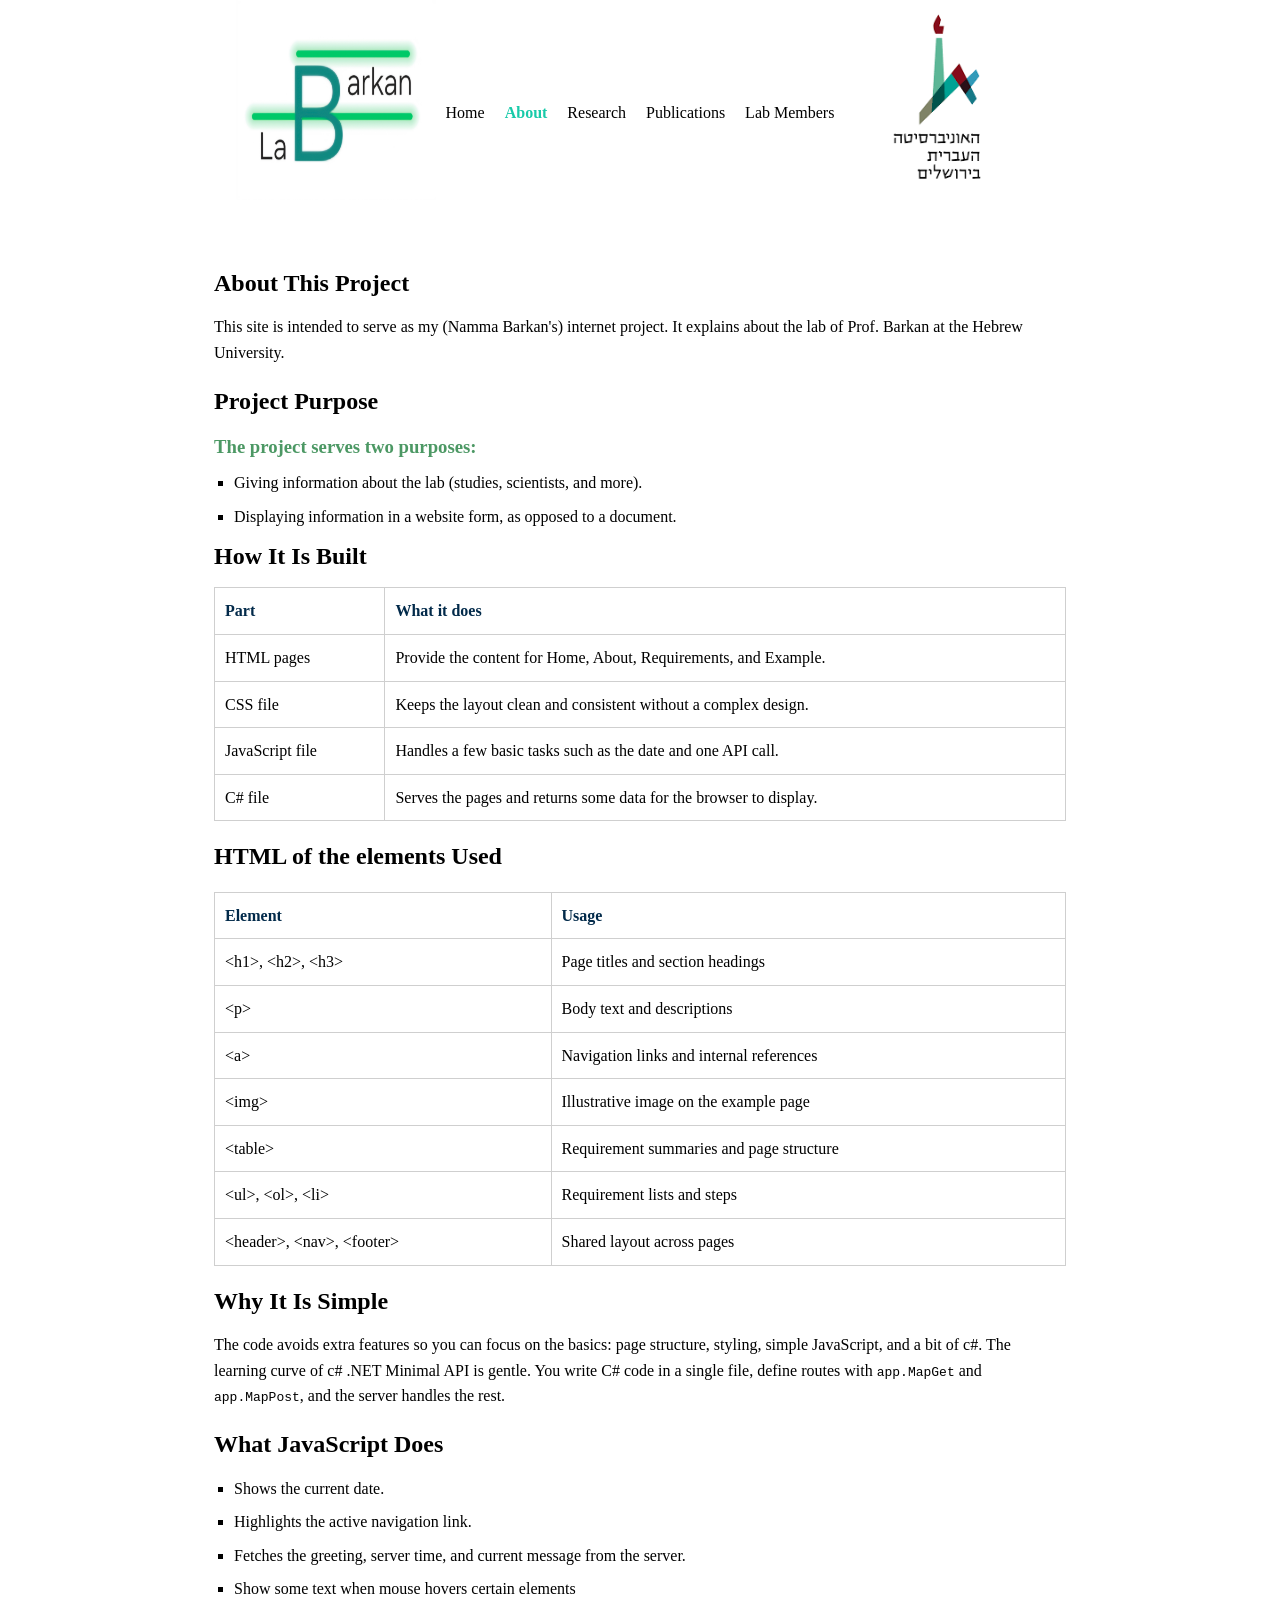
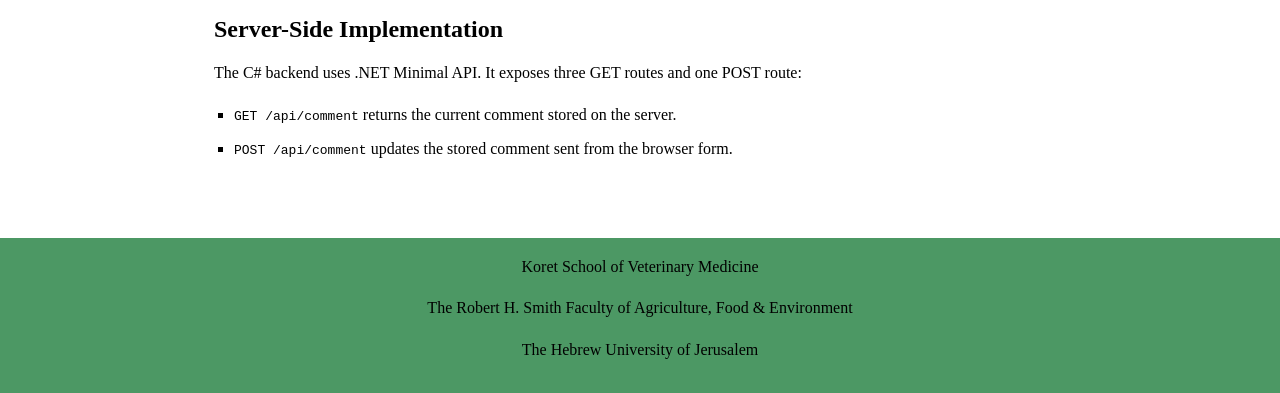
==== wwwroot/about.html @ ef84c59f "Initial commit" ====
<!DOCTYPE html>
<html lang="en">
<head>
    <meta charset="UTF-8">
    <meta name="viewport" content="width=device-width, initial-scale=1.0">
    <title>About - Internet Project Guide</title>
    <link rel="stylesheet" href="style.css">
</head>
<body>
    
    <div id="shared-header"></div>

    <main>
        <section>
            <h2>About This Project</h2>
            <p>
                This site is intended to serve as my (Namma Barkan's) internet project.
                It explains about the lab of Prof. Barkan at the Hebrew University.
            </p>

            <h2>Project Purpose</h2>
            <h3>The project serves two purposes:</h3>
            <ul>
                <li>Giving information about the lab (studies, scientists, and more). </li>
                <li>Displaying information in a website form, as opposed to a document.</li>
            </ul>

            <h2>How It Is Built</h2>
            <table>
                <thead>
                    <tr>
                        <th>Part</th>
                        <th>What it does</th>
                    </tr>
                </thead>
                <tbody>
                    <tr>
                        <td>HTML pages</td>
                        <td>Provide the content for Home, About, Requirements, and Example.</td>
                    </tr>
                    <tr>
                        <td>CSS file</td>
                        <td>Keeps the layout clean and consistent without a complex design.</td>
                    </tr>
                    <tr>
                        <td>JavaScript file</td>
                        <td>Handles a few basic tasks such as the date and one API call.</td>
                    </tr>
                    <tr>
                        <td>C# file</td>
                        <td>Serves the pages and returns some data for the browser to display.</td>
                    </tr>
                </tbody>
            </table>

            <h2>HTML of the elements Used</h2>
            <p></p>
            <table>
                <thead>
                    <tr>
                        <th>Element</th>
                        <th>Usage</th>
                    </tr>
                </thead>
                <tbody>
                    <tr>
                        <td>&lt;h1&gt;, &lt;h2&gt;, &lt;h3&gt;</td>
                        <td>Page titles and section headings</td>
                    </tr>
                    <tr>
                        <td>&lt;p&gt;</td>
                        <td>Body text and descriptions</td>
                    </tr>
                    <tr>
                        <td>&lt;a&gt;</td>
                        <td>Navigation links and internal references</td>
                    </tr>
                    <tr>
                        <td>&lt;img&gt;</td>
                        <td>Illustrative image on the example page</td>
                    </tr>
                    <tr>
                        <td>&lt;table&gt;</td>
                        <td>Requirement summaries and page structure</td>
                    </tr>
                    <tr>
                        <td>&lt;ul&gt;, &lt;ol&gt;, &lt;li&gt;</td>
                        <td>Requirement lists and steps</td>
                    </tr>
                    <tr>
                        <td>&lt;header&gt;, &lt;nav&gt;, &lt;footer&gt;</td>
                        <td>Shared layout across pages</td>
                    </tr>
                </tbody>
            </table>

            <h2>Why It Is Simple</h2>
            <p>The code avoids extra features so you can focus on the basics: page structure, styling, simple JavaScript, and a bit of c#.
            The learning curve of c# .NET Minimal API is gentle. You write C# code in a single file, define routes with
                <code>app.MapGet</code> and <code>app.MapPost</code>, and the server handles the rest.</p>

            <h2>What JavaScript Does</h2>
            <ul>
                <li>Shows the current date.</li>
                <li>Highlights the active navigation link.</li>
                <li>Fetches the greeting, server time, and current message from the server.</li>
                <li>Show some text when mouse hovers certain elements</li>
            </ul>

            <h2>Server-Side Implementation</h2>
            <p>The C# backend uses .NET Minimal API. It exposes three GET routes and one POST route:</p>
            <ul>
                <li><code>GET /api/comment</code> returns the current comment stored on the server.</li>
                <li><code>POST /api/comment</code> updates the stored comment sent from the browser form.</li>
            </ul>
        </section>

     
    </main>

    <script src="script.js"></script>

    <div id="shared-footer"></div>

</body>
</html>
---- wwwroot/style.css ----
* {
    margin: 0;
    padding: 0;
    box-sizing: border-box;
}
html {
    overflow-y: scroll;
}

.photo-row {
    display: flex;
    gap: 50px;
}
#damian{
    height: 45%;
    width: auto;
}
.person {
    flex-direction: column;
    align-items: center;
    text-align: center;
    padding: 10px;
}
.person img {
    width: auto;
    height: auto;
    padding: 10px 10px;

}
body {
    font-family: verdana;
    line-height: 1.6;
    color: #000000;
    background-color: #ffffff;
    min-height: 100vh;
    display: flex;
    flex-direction: column;
}
header {
    background-color: #ffffff;
    color: #ffffff;
    padding: 100px 50px 75px;
    
}
.centered {
    text-align: center;
    padding: 20px;
}
.header-img {
    width: 200px;
    height: auto;
}
nav {
    background-color: #ffffff;
    display: flex;
    justify-content: center;
    flex-wrap: wrap;
}

nav a {
    color: #000000;
    padding: 12px 18px;
    text-decoration: none;
    font-weight: 300;
    background-color: #ffffff;
    padding: 100px 10px 75px;
}

nav a:hover {
    color: #18caa9;
}

nav a.active {
    color: #18caa9;  
    font-weight: 600;
}

main {
    width: min(900px, calc(100% - 32px));
    margin: 24px auto;
}

section {
    background-color: #ffffff;
    border: none;
    padding: 24px;
    margin-bottom: 20px;
}

.name {
    font-weight: 600;
    gap: 1px;
    font-size: 1.25rem;
}

.grouped {
    background-color: #b8eaf0;
    padding: 50px;
}

h2 {
    margin-bottom: 12px;
    color: #000000;
}

h3 {
    margin: 12px 0 8px;
    color: #4c9864;
}

ul {
    list-style-type: square;
}

p,
ol,
table,
img,
pre {
    margin-bottom: 16px;
}

li {
    margin-left: 20px;
    margin-bottom: 8px;
}

table {
    width: 100%;
    border-collapse: collapse;
}

th {
    color: #022a4a;
     border: 1px solid #cfcfcf;
    padding: 10px;
    text-align: left;
}
td {
    border: 1px solid #cfcfcf;
    padding: 10px;
    text-align: left;
}

img {
    max-width: 100%;
}

pre {
    background-color: #f0f0f0;
    border: 1px solid #d6d6d6;
    padding: 12px;
    overflow-x: auto;
}
#research-div {
    border: dashed;
    border-color: #022a4a;
    padding: 50px 30px;
    margin: 30px 1px;;
}
.des {
    color:#555;
    font-family: arial;
    line-height: 1;
    font-size: 0.85em;
}
textarea {
    border: double;
    border-color: #022a4a;
    padding: 5px;
    border-width: 10px;
    width: 100%; 
    overflow-y: scroll;
    width: 100%;
    height: 200px;
    resize: none;
}
input {
    border: solid;
    border-color:#4c9864;
    border-radius: 5px;
    padding: 5px;
}
button {
    padding: 5px;
    background-color:#022a4a;
    color: #ffffff;
    cursor: pointer;
}
.panel {
    background-color: #e4e4e4;
    border: 3px dotted #022a4a;
    padding: 16px;
}
.panel2 {
    background-color: #eed5ab;
    border: 1px solid #b9d2e6;
    padding: 16px;
}


footer {
    background-color: #4c9864;
    color: #000000;
    text-align: center;
    padding: 16px;
    margin-top: auto;
}
label{
    color:#022a4a;
}
@media (max-width: 768px) {

    nav a {
        width: 100%;
        text-align: center;
    }

    main {
        width: calc(100% - 20px);
    }

    section {
        padding: 16px;
    }
}
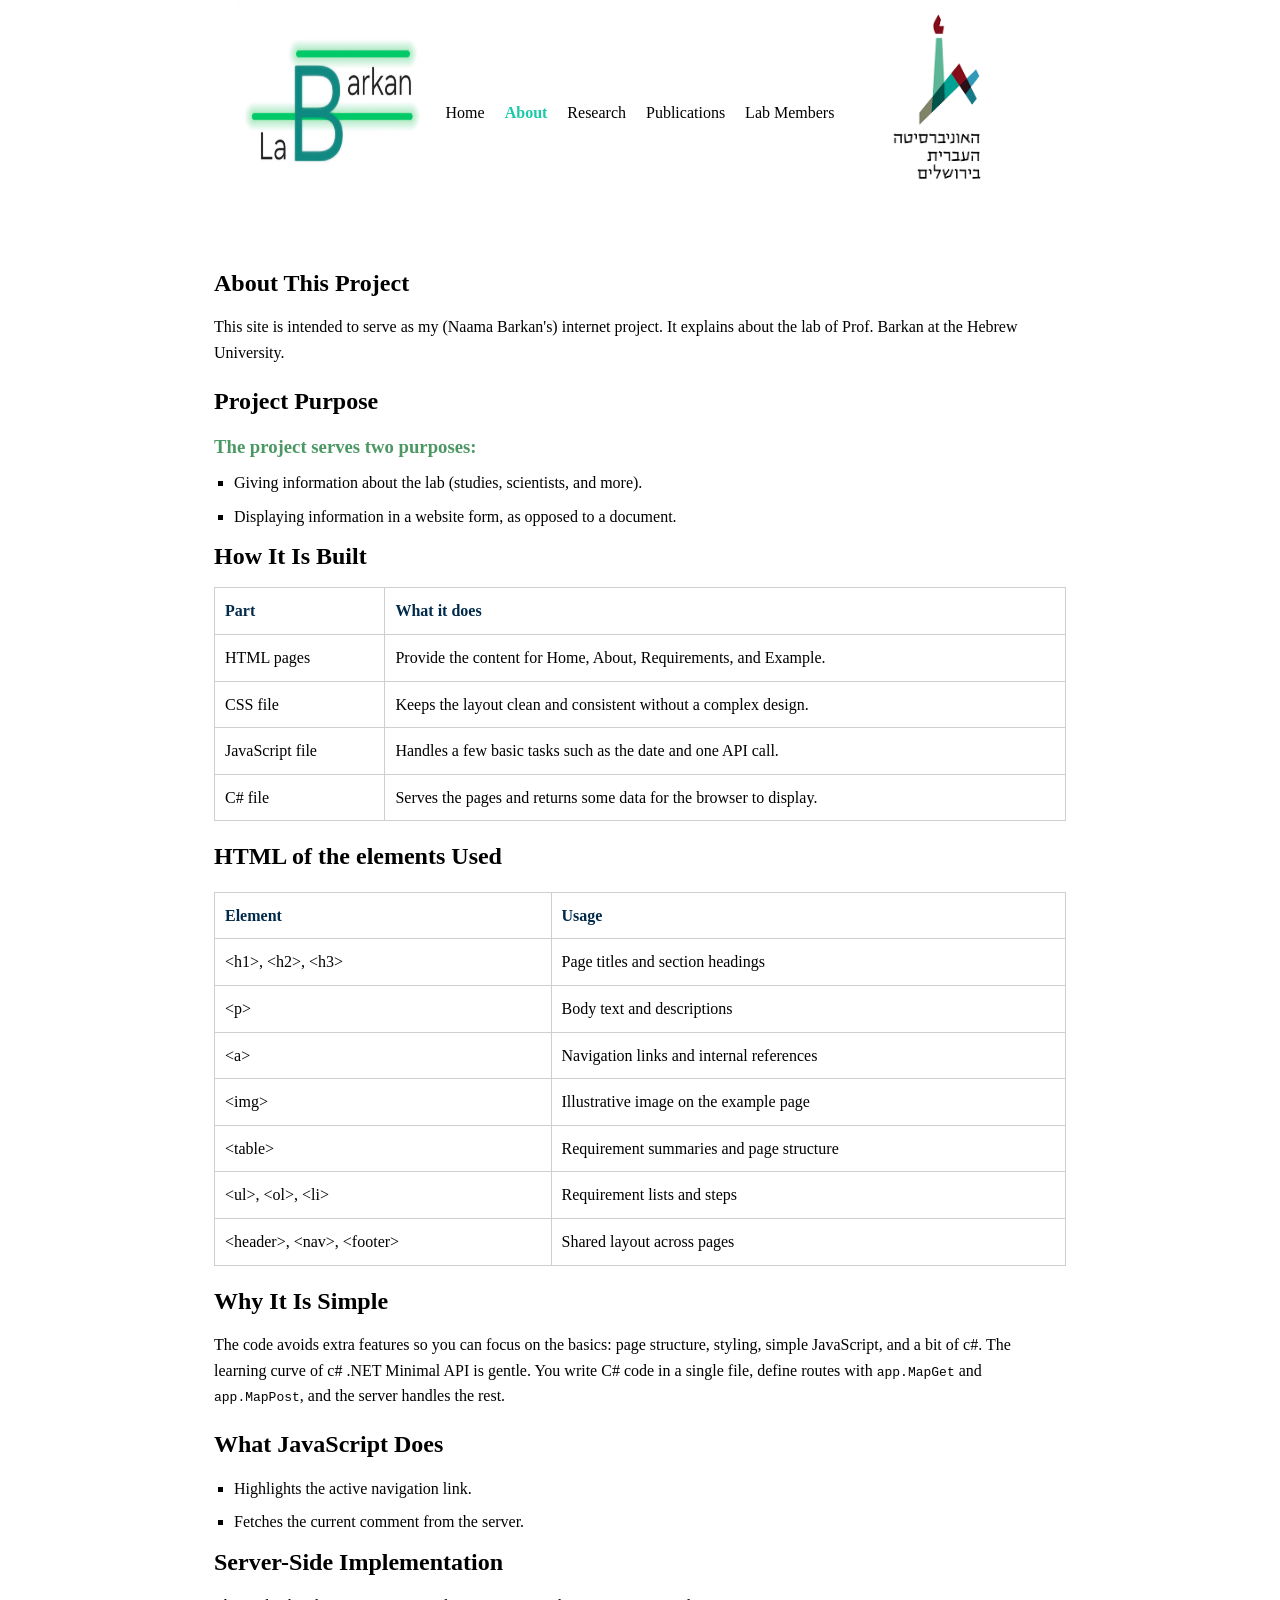
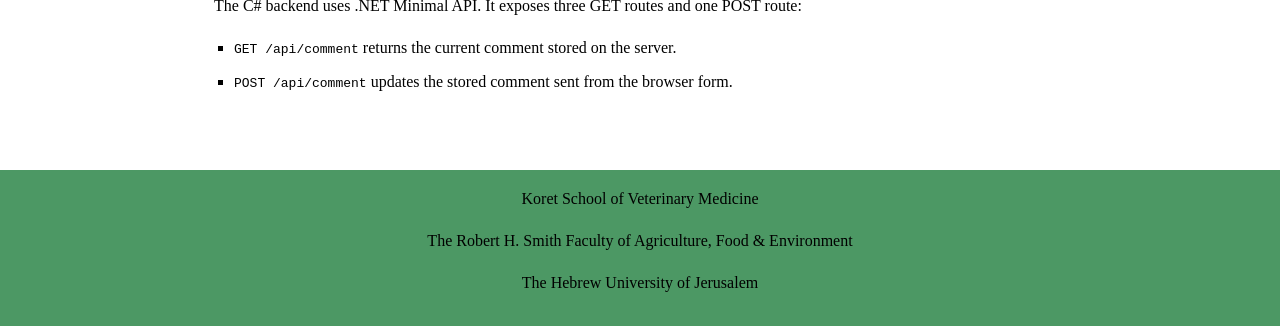
==== commit 357b4ffc: "Add files via upload" ====
--- a/wwwroot/about.html
+++ b/wwwroot/about.html
@@ -1,126 +1,124 @@
-<!DOCTYPE html>
-<html lang="en">
-<head>
-    <meta charset="UTF-8">
-    <meta name="viewport" content="width=device-width, initial-scale=1.0">
-    <title>About - Internet Project Guide</title>
-    <link rel="stylesheet" href="style.css">
-</head>
-<body>
-    
-    <div id="shared-header"></div>
-
-    <main>
-        <section>
-            <h2>About This Project</h2>
-            <p>
-                This site is intended to serve as my (Namma Barkan's) internet project.
-                It explains about the lab of Prof. Barkan at the Hebrew University.
-            </p>
-
-            <h2>Project Purpose</h2>
-            <h3>The project serves two purposes:</h3>
-            <ul>
-                <li>Giving information about the lab (studies, scientists, and more). </li>
-                <li>Displaying information in a website form, as opposed to a document.</li>
-            </ul>
-
-            <h2>How It Is Built</h2>
-            <table>
-                <thead>
-                    <tr>
-                        <th>Part</th>
-                        <th>What it does</th>
-                    </tr>
-                </thead>
-                <tbody>
-                    <tr>
-                        <td>HTML pages</td>
-                        <td>Provide the content for Home, About, Requirements, and Example.</td>
-                    </tr>
-                    <tr>
-                        <td>CSS file</td>
-                        <td>Keeps the layout clean and consistent without a complex design.</td>
-                    </tr>
-                    <tr>
-                        <td>JavaScript file</td>
-                        <td>Handles a few basic tasks such as the date and one API call.</td>
-                    </tr>
-                    <tr>
-                        <td>C# file</td>
-                        <td>Serves the pages and returns some data for the browser to display.</td>
-                    </tr>
-                </tbody>
-            </table>
-
-            <h2>HTML of the elements Used</h2>
-            <p></p>
-            <table>
-                <thead>
-                    <tr>
-                        <th>Element</th>
-                        <th>Usage</th>
-                    </tr>
-                </thead>
-                <tbody>
-                    <tr>
-                        <td>&lt;h1&gt;, &lt;h2&gt;, &lt;h3&gt;</td>
-                        <td>Page titles and section headings</td>
-                    </tr>
-                    <tr>
-                        <td>&lt;p&gt;</td>
-                        <td>Body text and descriptions</td>
-                    </tr>
-                    <tr>
-                        <td>&lt;a&gt;</td>
-                        <td>Navigation links and internal references</td>
-                    </tr>
-                    <tr>
-                        <td>&lt;img&gt;</td>
-                        <td>Illustrative image on the example page</td>
-                    </tr>
-                    <tr>
-                        <td>&lt;table&gt;</td>
-                        <td>Requirement summaries and page structure</td>
-                    </tr>
-                    <tr>
-                        <td>&lt;ul&gt;, &lt;ol&gt;, &lt;li&gt;</td>
-                        <td>Requirement lists and steps</td>
-                    </tr>
-                    <tr>
-                        <td>&lt;header&gt;, &lt;nav&gt;, &lt;footer&gt;</td>
-                        <td>Shared layout across pages</td>
-                    </tr>
-                </tbody>
-            </table>
-
-            <h2>Why It Is Simple</h2>
-            <p>The code avoids extra features so you can focus on the basics: page structure, styling, simple JavaScript, and a bit of c#.
-            The learning curve of c# .NET Minimal API is gentle. You write C# code in a single file, define routes with
-                <code>app.MapGet</code> and <code>app.MapPost</code>, and the server handles the rest.</p>
-
-            <h2>What JavaScript Does</h2>
-            <ul>
-                <li>Shows the current date.</li>
-                <li>Highlights the active navigation link.</li>
-                <li>Fetches the greeting, server time, and current message from the server.</li>
-                <li>Show some text when mouse hovers certain elements</li>
-            </ul>
-
-            <h2>Server-Side Implementation</h2>
-            <p>The C# backend uses .NET Minimal API. It exposes three GET routes and one POST route:</p>
-            <ul>
-                <li><code>GET /api/comment</code> returns the current comment stored on the server.</li>
-                <li><code>POST /api/comment</code> updates the stored comment sent from the browser form.</li>
-            </ul>
-        </section>
-
-     
-    </main>
-
-    <script src="script.js"></script>
-
-    <div id="shared-footer"></div>
-
-</body>
-</html>
+<!DOCTYPE html>
+<html lang="en">
+<head>
+    <meta charset="UTF-8">
+    <meta name="viewport" content="width=device-width, initial-scale=1.0">
+    <title>About - Internet Project Guide</title>
+    <link rel="stylesheet" href="style.css">
+</head>
+<body>
+    
+    <div id="shared-header"></div>
+
+    <main>
+        <section>
+            <h2>About This Project</h2>
+            <p>
+                This site is intended to serve as my (Naama Barkan's) internet project.
+                It explains about the lab of Prof. Barkan at the Hebrew University.
+            </p>
+
+            <h2>Project Purpose</h2>
+            <h3>The project serves two purposes:</h3>
+            <ul>
+                <li>Giving information about the lab (studies, scientists, and more). </li>
+                <li>Displaying information in a website form, as opposed to a document.</li>
+            </ul>
+
+            <h2>How It Is Built</h2>
+            <table>
+                <thead>
+                    <tr>
+                        <th>Part</th>
+                        <th>What it does</th>
+                    </tr>
+                </thead>
+                <tbody>
+                    <tr>
+                        <td>HTML pages</td>
+                        <td>Provide the content for Home, About, Requirements, and Example.</td>
+                    </tr>
+                    <tr>
+                        <td>CSS file</td>
+                        <td>Keeps the layout clean and consistent without a complex design.</td>
+                    </tr>
+                    <tr>
+                        <td>JavaScript file</td>
+                        <td>Handles a few basic tasks such as the date and one API call.</td>
+                    </tr>
+                    <tr>
+                        <td>C# file</td>
+                        <td>Serves the pages and returns some data for the browser to display.</td>
+                    </tr>
+                </tbody>
+            </table>
+
+            <h2>HTML of the elements Used</h2>
+            <p></p>
+            <table>
+                <thead>
+                    <tr>
+                        <th>Element</th>
+                        <th>Usage</th>
+                    </tr>
+                </thead>
+                <tbody>
+                    <tr>
+                        <td>&lt;h1&gt;, &lt;h2&gt;, &lt;h3&gt;</td>
+                        <td>Page titles and section headings</td>
+                    </tr>
+                    <tr>
+                        <td>&lt;p&gt;</td>
+                        <td>Body text and descriptions</td>
+                    </tr>
+                    <tr>
+                        <td>&lt;a&gt;</td>
+                        <td>Navigation links and internal references</td>
+                    </tr>
+                    <tr>
+                        <td>&lt;img&gt;</td>
+                        <td>Illustrative image on the example page</td>
+                    </tr>
+                    <tr>
+                        <td>&lt;table&gt;</td>
+                        <td>Requirement summaries and page structure</td>
+                    </tr>
+                    <tr>
+                        <td>&lt;ul&gt;, &lt;ol&gt;, &lt;li&gt;</td>
+                        <td>Requirement lists and steps</td>
+                    </tr>
+                    <tr>
+                        <td>&lt;header&gt;, &lt;nav&gt;, &lt;footer&gt;</td>
+                        <td>Shared layout across pages</td>
+                    </tr>
+                </tbody>
+            </table>
+
+            <h2>Why It Is Simple</h2>
+            <p>The code avoids extra features so you can focus on the basics: page structure, styling, simple JavaScript, and a bit of c#.
+            The learning curve of c# .NET Minimal API is gentle. You write C# code in a single file, define routes with
+                <code>app.MapGet</code> and <code>app.MapPost</code>, and the server handles the rest.</p>
+
+            <h2>What JavaScript Does</h2>
+            <ul>
+                <li>Highlights the active navigation link.</li>
+                <li>Fetches the current comment from the server.</li>
+            </ul>
+
+            <h2>Server-Side Implementation</h2>
+            <p>The C# backend uses .NET Minimal API. It exposes three GET routes and one POST route:</p>
+            <ul>
+                <li><code>GET /api/comment</code> returns the current comment stored on the server.</li>
+                <li><code>POST /api/comment</code> updates the stored comment sent from the browser form.</li>
+            </ul>
+        </section>
+
+     
+    </main>
+
+    <script src="script.js"></script>
+
+    <div id="shared-footer"></div>
+
+</body>
+</html>
